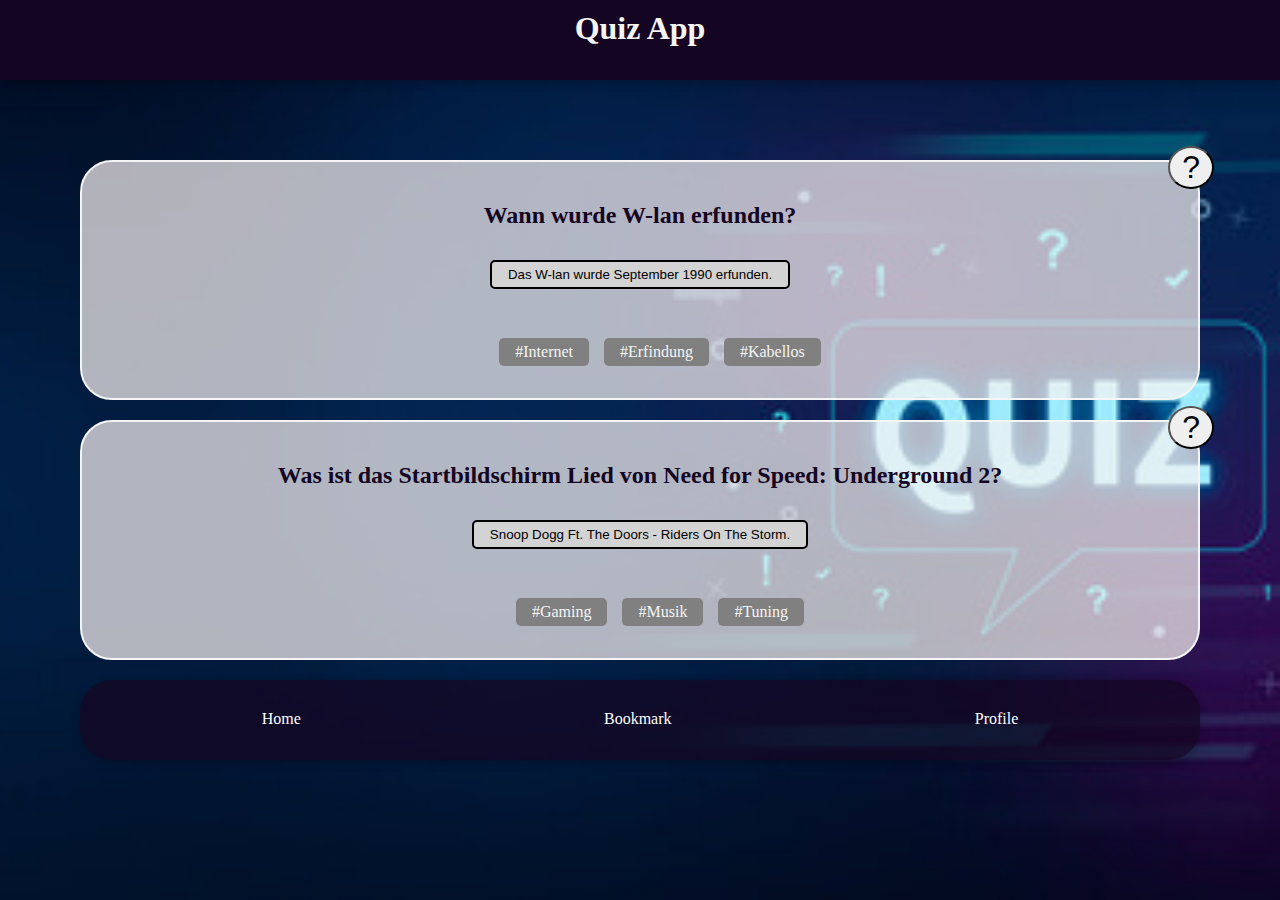
==== bookmark.html @ 67b7fd22 "update_quiz_app" ====
<!DOCTYPE html>
<html lang="en">
  <head>
    <meta charset="UTF-8" />
    <meta name="viewport" content="width=device-width, initial-scale=1.0" />
    <link rel="stylesheet" href="styles.css" />
    <title>Document</title>
  </head>
  <body>
    <header class="header">
      <h1 class="header__heading">Quiz App</h1>
      </header>
    
    <img class="background" src="bg_quiz.jpg" />
    <main>
      
      
      <section class="question_block">
        <h2 class="questions">Wann wurde W-lan erfunden?</h2>
        <button class="card__bookmark">?</button>
        <button class="answer_button" title="Show answer">Das W-lan wurde September 1990 erfunden.</button>
        <ul class="badges">
          <li>#Internet</li>
          <li>#Erfindung</li>
          <li>#Kabellos</li>
        </ul>
      </section>
      <section class="question_block">
        <h2 class="questions">Was ist das Startbildschirm Lied von Need for Speed: Underground 2?</h2>
        <button class="card__bookmark">?</button>
        <button class="answer_button" title="Show answer">Snoop Dogg Ft. The Doors - Riders On The Storm.</button>
        <ul class="badges">
          <li>#Gaming</li>
          <li>#Musik</li>
          <li>#Tuning</li>
          
        </ul>
      </section>
      <nav class="navigation"/>
      <a aria-label="Home" href="index.html">Home</a>
      <a aria-label="To Bookmark" href="bookmark.html">Bookmark</a>
      <a aria-label="To Profile" href="profile.html">Profile</a>
      </nav>
      
    </main>
  </body>
</html>
---- styles.css ----
* {
  box-sizing: border-box;
}

body {
  margin: 0;
  padding: 0;
  display: flex;
  flex-direction: column;
}

.background {
  position: absolute;
  height: 100vh;
  width: 100%;
  object-fit: cover;
  z-index: -1;
}

.header {
  background: #140523;
  color: #ffffff;
  height: 80px;
  box-shadow: rgba(0, 0, 0, 0.24) 0 3px 8px;
  padding: 10px;
  position: sticky;
  top: 0;
  z-index: 1;
}

.header__heading {
  margin: 0;
}

main {
  padding: 80px;
  display: flex;
  flex-direction: column;
  gap: 20px;
}

h1 {
  color: whitesmoke;
  margin: 10px;
  text-align: center;
}

.question_block {
  background-color: rgba(250, 243, 243, 0.712);
  position: relative;
  border: 2px solid;
  padding: 40px;
  text-align: center;
  height: 15rem;
  border-radius: 2rem;
  border-color: whitesmoke;
}

h2 {
  position: relative;
  margin: 0;
  text-align: center;
  top: -1rem;
}

.questions {
  color: #140523;
}

.card__bookmark {
  position: absolute;
  font-size: 2em;
  padding: 6px 12px;
  border-radius: 50%;
  top: -1rem;
  right: -1rem;
  font-size: 2em;
  padding: 1px 12px;
  border-radius: 50%;
}

.answer_button {
  position: relative;
  border-color: rgb(172, 172, 172);
  background-color: lightgray;
  border: 2px solid black;
  color: black;
  top: 20%;
  padding: 5px 16px;
  border-radius: 5px;
}

li {
  position: relative;
  background-color: gray;
  color: whitesmoke;
  padding: 5px 16px;
  border-radius: 5px;
  bottom: -3rem;
  list-style: none;
}

ul {
  display: flex;
  position: relative;
  gap: 15px;
  justify-content: center;
  top: 1rem;
}

navigation {
  text-decoration: none;
}

nav {
  background: #140523b9;
  color: #ffffff;
  height: 80px;
  box-shadow: rgba(0, 0, 0, 0.24) 0 3px 8px;
  position: sticky;
  padding: 30px;
  top: 0;
  z-index: 1;
  display: flex;
  justify-content: space-around;
  border-radius: 2rem;
}

a {
  color: white;
  height: 48px;
  position: sticky;
  bottom: 0;
  text-decoration: none;
}

a:hover {
  text-decoration: underline;
}

.profilbild {
  position: relative;
  display: flex;
  height: 120px;
  width: 120px;
  bottom: 15rem;
  border-radius: 50%;
  overflow: hidden;
  top: -3rem;
}

.pfrofile_name {
  position: relative;
  display: flex;
  left: 10rem;
  top: -9rem;
  color: white;
  font-size: 24px;
}

.profile_header {
  color: whitesmoke;
  position: relative;
  display: flex;
  justify-content: center;
}

.settings_headline {
position: relative;
display: flex;
top: -7rem;
justify-content: start;
}

.about_me {
  color: white;
  position: relative;
  display: flex;
  justify-content: start;
  top: -5rem;
}

.about_me_list {
  color: whitesmoke;
  position: relative;
  display: flex;
}

.about_me_text {
  color: whitesmoke;
  position: relative;
  display: flex;
  top: -5rem;
}

h2 {
  position: relative;
  display: flex;
  justify-content: center;
  color: whitesmoke;
  top: 0rem;
}

.setting_mode {
  color: whitesmoke;
  position: relative;
  display: flex;
  top: -4rem;
}

.switch input {
  appearance: none;
  width: 100%;
  height: 100%;
  border: 2px solid black;
  margin: 0;
  border-radius: 20%;
  transition: transform 0.5s ease-in-out;
  position: relative;
  display: flex;
}

.switch {
  height: 2rem;
  width: 2.8rem;
  display: inline-block;
  position: relative;
  display: flex;
  top: -6.5rem;
  left: 12rem;
}

.switch_slide {
  background-color: whitesmoke;
  width: 1.2rem;
  height: 1.6rem;
  box-shadow: 0 0 1px blue;
  position: absolute;
  top: 0.2rem;
  left: 0.15rem;
  border-radius: 20%;
  pointer-events: none;
  transition: transform 0.5s ease-in-out;
}

.switch input:checked {
  background-color: blue;
  border-color: black;
}

.switch input:checked + .switch_slide {
  background-color: whitesmoke;
  transform: translateX(1.3rem);
}
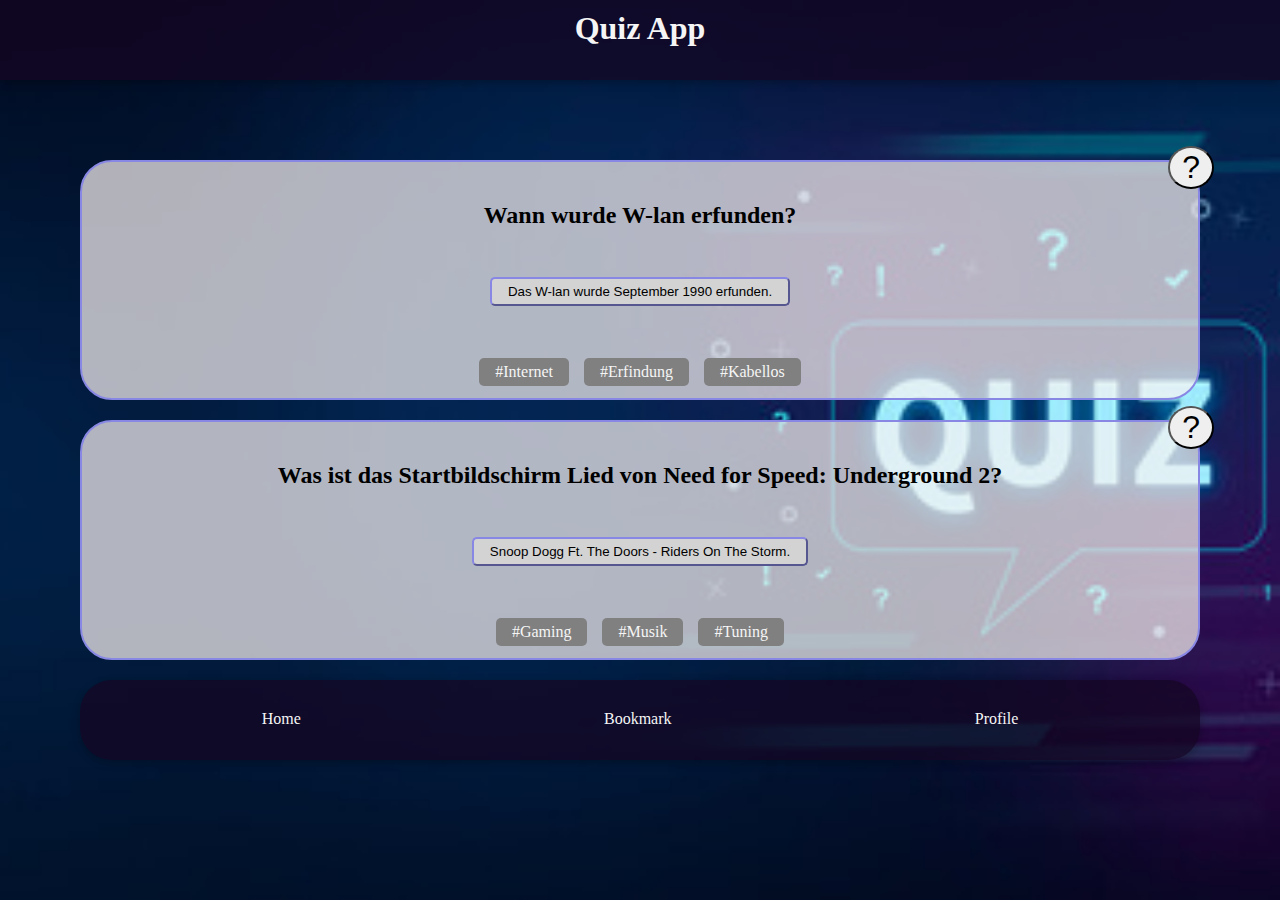
==== commit 2fc6183f: "change css files" ====
--- a/bookmark.html
+++ b/bookmark.html
@@ -5,6 +5,14 @@
     <meta name="viewport" content="width=device-width, initial-scale=1.0" />
     <link rel="stylesheet" href="styles.css" />
     <title>Document</title>
+    <title>Document</title>
+    <meta name="viewport" content="width=device-width, initial-scale=1.0" />
+    <link rel="stylesheet" href="/styles.css" />
+    <link rel="stylesheet" href="/components/buttons.css" />
+    <link rel="stylesheet" href="/components/card.css" />
+    <link rel="stylesheet" href="/components/header.css" />
+    <link rel="stylesheet" href="/components/navigation.css" />
+    <link rel="stylesheet" href="/components/profile.css" />
   </head>
   <body>
     <header class="header">
--- a/styles.css
+++ b/styles.css
@@ -1,5 +1,15 @@
 * {
   box-sizing: border-box;
+}
+
+:root {
+--color-text: #f5f5f5;
+--color-questions: #000000;
+--color-buttons: #d3d3d3;
+--color-answer-button-text: #000000;
+--border-color: #8888e4;
+--background-color-nav: #140523b9;
+
 }
 
 body {
@@ -17,20 +27,7 @@
   z-index: -1;
 }
 
-.header {
-  background: #140523;
-  color: #ffffff;
-  height: 80px;
-  box-shadow: rgba(0, 0, 0, 0.24) 0 3px 8px;
-  padding: 10px;
-  position: sticky;
-  top: 0;
-  z-index: 1;
-}
-
-.header__heading {
-  margin: 0;
-}
+
 
 main {
   padding: 80px;
@@ -40,12 +37,12 @@
 }
 
 h1 {
-  color: whitesmoke;
+  color: var(--color-text);
   margin: 10px;
   text-align: center;
 }
 
-.question_block {
+______.question_block {
   background-color: rgba(250, 243, 243, 0.712);
   position: relative;
   border: 2px solid;
@@ -53,10 +50,10 @@
   text-align: center;
   height: 15rem;
   border-radius: 2rem;
-  border-color: whitesmoke;
-}
-
-h2 {
+  border-color: var(--border-color);
+}
+
+/*h2 {
   position: relative;
   margin: 0;
   text-align: center;
@@ -64,7 +61,7 @@
 }
 
 .questions {
-  color: #140523;
+  color: var(--color-questions);
 }
 
 .card__bookmark {
@@ -77,27 +74,28 @@
   font-size: 2em;
   padding: 1px 12px;
   border-radius: 50%;
-}
-
-.answer_button {
-  position: relative;
-  border-color: rgb(172, 172, 172);
-  background-color: lightgray;
-  border: 2px solid black;
-  color: black;
+} */
+
+_____.answer_button {
+  position: relative;
+  border-color: var(--border-color);
+  background-color: var(--color-buttons);
+  color: var(--color-answer-button-text);
   top: 20%;
   padding: 5px 16px;
   border-radius: 5px;
-}
-
-li {
+  border 1px solid; 
+}
+
+/*li {
   position: relative;
   background-color: gray;
-  color: whitesmoke;
+  color: var(--color-text);
   padding: 5px 16px;
   border-radius: 5px;
   bottom: -3rem;
   list-style: none;
+  
 }
 
 ul {
@@ -106,15 +104,15 @@
   gap: 15px;
   justify-content: center;
   top: 1rem;
-}
+} */
 
 navigation {
   text-decoration: none;
 }
 
-nav {
-  background: #140523b9;
-  color: #ffffff;
+/*nav {
+  background: var(--background-color-nav);
+  color: var(--color-text);
   height: 80px;
   box-shadow: rgba(0, 0, 0, 0.24) 0 3px 8px;
   position: sticky;
@@ -127,18 +125,19 @@
 }
 
 a {
-  color: white;
+  color: var(--color-text);
   height: 48px;
   position: sticky;
   bottom: 0;
   text-decoration: none;
+  
 }
 
 a:hover {
   text-decoration: underline;
-}
-
-.profilbild {
+} */
+
+/*.profilbild {
   position: relative;
   display: flex;
   height: 120px;
@@ -154,12 +153,12 @@
   display: flex;
   left: 10rem;
   top: -9rem;
-  color: white;
+  color: var(--color-text);
   font-size: 24px;
 }
 
 .profile_header {
-  color: whitesmoke;
+  color: var(--color-text);
   position: relative;
   display: flex;
   justify-content: center;
@@ -173,7 +172,7 @@
 }
 
 .about_me {
-  color: white;
+  color: var(--color-text);
   position: relative;
   display: flex;
   justify-content: start;
@@ -181,13 +180,13 @@
 }
 
 .about_me_list {
-  color: whitesmoke;
+  color: var(--color-text);
   position: relative;
   display: flex;
 }
 
 .about_me_text {
-  color: whitesmoke;
+  color: var(--color-text);
   position: relative;
   display: flex;
   top: -5rem;
@@ -197,12 +196,12 @@
   position: relative;
   display: flex;
   justify-content: center;
-  color: whitesmoke;
+  color: var(--color-text);
   top: 0rem;
 }
 
 .setting_mode {
-  color: whitesmoke;
+  color: var(--color-text);
   position: relative;
   display: flex;
   top: -4rem;
@@ -231,7 +230,7 @@
 }
 
 .switch_slide {
-  background-color: whitesmoke;
+  background-color: var(--color-text);
   width: 1.2rem;
   height: 1.6rem;
   box-shadow: 0 0 1px blue;
@@ -241,14 +240,5 @@
   border-radius: 20%;
   pointer-events: none;
   transition: transform 0.5s ease-in-out;
-}
-
-.switch input:checked {
-  background-color: blue;
-  border-color: black;
-}
-
-.switch input:checked + .switch_slide {
-  background-color: whitesmoke;
-  transform: translateX(1.3rem);
-}
+} */
+
--- a/styles.css
+++ b/styles.css
@@ -1,5 +1,15 @@
 * {
   box-sizing: border-box;
+}
+
+:root {
+--color-text: #f5f5f5;
+--color-questions: #000000;
+--color-buttons: #d3d3d3;
+--color-answer-button-text: #000000;
+--border-color: #8888e4;
+--background-color-nav: #140523b9;
+
 }
 
 body {
@@ -17,20 +27,7 @@
   z-index: -1;
 }
 
-.header {
-  background: #140523;
-  color: #ffffff;
-  height: 80px;
-  box-shadow: rgba(0, 0, 0, 0.24) 0 3px 8px;
-  padding: 10px;
-  position: sticky;
-  top: 0;
-  z-index: 1;
-}
-
-.header__heading {
-  margin: 0;
-}
+
 
 main {
   padding: 80px;
@@ -40,12 +37,12 @@
 }
 
 h1 {
-  color: whitesmoke;
+  color: var(--color-text);
   margin: 10px;
   text-align: center;
 }
 
-.question_block {
+______.question_block {
   background-color: rgba(250, 243, 243, 0.712);
   position: relative;
   border: 2px solid;
@@ -53,10 +50,10 @@
   text-align: center;
   height: 15rem;
   border-radius: 2rem;
-  border-color: whitesmoke;
-}
-
-h2 {
+  border-color: var(--border-color);
+}
+
+/*h2 {
   position: relative;
   margin: 0;
   text-align: center;
@@ -64,7 +61,7 @@
 }
 
 .questions {
-  color: #140523;
+  color: var(--color-questions);
 }
 
 .card__bookmark {
@@ -77,27 +74,28 @@
   font-size: 2em;
   padding: 1px 12px;
   border-radius: 50%;
-}
-
-.answer_button {
-  position: relative;
-  border-color: rgb(172, 172, 172);
-  background-color: lightgray;
-  border: 2px solid black;
-  color: black;
+} */
+
+_____.answer_button {
+  position: relative;
+  border-color: var(--border-color);
+  background-color: var(--color-buttons);
+  color: var(--color-answer-button-text);
   top: 20%;
   padding: 5px 16px;
   border-radius: 5px;
-}
-
-li {
+  border 1px solid; 
+}
+
+/*li {
   position: relative;
   background-color: gray;
-  color: whitesmoke;
+  color: var(--color-text);
   padding: 5px 16px;
   border-radius: 5px;
   bottom: -3rem;
   list-style: none;
+  
 }
 
 ul {
@@ -106,15 +104,15 @@
   gap: 15px;
   justify-content: center;
   top: 1rem;
-}
+} */
 
 navigation {
   text-decoration: none;
 }
 
-nav {
-  background: #140523b9;
-  color: #ffffff;
+/*nav {
+  background: var(--background-color-nav);
+  color: var(--color-text);
   height: 80px;
   box-shadow: rgba(0, 0, 0, 0.24) 0 3px 8px;
   position: sticky;
@@ -127,18 +125,19 @@
 }
 
 a {
-  color: white;
+  color: var(--color-text);
   height: 48px;
   position: sticky;
   bottom: 0;
   text-decoration: none;
+  
 }
 
 a:hover {
   text-decoration: underline;
-}
-
-.profilbild {
+} */
+
+/*.profilbild {
   position: relative;
   display: flex;
   height: 120px;
@@ -154,12 +153,12 @@
   display: flex;
   left: 10rem;
   top: -9rem;
-  color: white;
+  color: var(--color-text);
   font-size: 24px;
 }
 
 .profile_header {
-  color: whitesmoke;
+  color: var(--color-text);
   position: relative;
   display: flex;
   justify-content: center;
@@ -173,7 +172,7 @@
 }
 
 .about_me {
-  color: white;
+  color: var(--color-text);
   position: relative;
   display: flex;
   justify-content: start;
@@ -181,13 +180,13 @@
 }
 
 .about_me_list {
-  color: whitesmoke;
+  color: var(--color-text);
   position: relative;
   display: flex;
 }
 
 .about_me_text {
-  color: whitesmoke;
+  color: var(--color-text);
   position: relative;
   display: flex;
   top: -5rem;
@@ -197,12 +196,12 @@
   position: relative;
   display: flex;
   justify-content: center;
-  color: whitesmoke;
+  color: var(--color-text);
   top: 0rem;
 }
 
 .setting_mode {
-  color: whitesmoke;
+  color: var(--color-text);
   position: relative;
   display: flex;
   top: -4rem;
@@ -231,7 +230,7 @@
 }
 
 .switch_slide {
-  background-color: whitesmoke;
+  background-color: var(--color-text);
   width: 1.2rem;
   height: 1.6rem;
   box-shadow: 0 0 1px blue;
@@ -241,14 +240,5 @@
   border-radius: 20%;
   pointer-events: none;
   transition: transform 0.5s ease-in-out;
-}
-
-.switch input:checked {
-  background-color: blue;
-  border-color: black;
-}
-
-.switch input:checked + .switch_slide {
-  background-color: whitesmoke;
-  transform: translateX(1.3rem);
-}
+} */
+
--- a/components/buttons.css
+++ b/components/buttons.css
@@ -0,0 +1,25 @@
+* {
+    box-sizing: border-box;
+  }
+  
+  :root {
+  --color-text: #f5f5f5;
+  --color-questions: #000000;
+  --color-buttons: #d3d3d3;
+  --color-answer-button-text: #000000;
+  --border-color: #8888e4;
+  --background-color-nav: #140523b9;
+  }
+  
+
+  .answer_button {
+    position: relative;
+    border-color: var(--border-color);
+    background-color: var(--color-buttons);
+    color: var(--color-answer-button-text);
+    top: 20%;
+    padding: 5px 16px;
+    border-radius: 5px;
+    border 1px solid; 
+    top: 3rem;
+  }--- a/components/card.css
+++ b/components/card.css
@@ -0,0 +1,115 @@
+* {
+    box-sizing: border-box;
+  }
+  
+  :root {
+  --color-text: #f5f5f5;
+  --color-questions: #000000;
+  --color-buttons: #d3d3d3;
+  --color-answer-button-text: #000000;
+  --border-color: #8888e4;
+  --background-color-nav: #140523b9;
+
+  }
+
+
+  .question_block {
+    background-color: rgba(250, 243, 243, 0.712);
+    position: relative;
+    border: 2px solid;
+    padding: 40px;
+    text-align: center;
+    height: 15rem;
+    border-radius: 2rem;
+    border-color: var(--border-color);
+  }
+
+  h2 {
+    position: relative;
+    margin: 0;
+    text-align: center;
+    top: -1rem;
+  }
+  
+  .questions {
+    color: var(--color-questions);
+  }
+  
+  .card__bookmark {
+    position: absolute;
+    font-size: 2em;
+    padding: 6px 12px;
+    border-radius: 50%;
+    top: -1rem;
+    right: -1rem;
+    font-size: 2em;
+    padding: 1px 12px;
+    border-radius: 50%;
+  }
+
+  li {
+    position: relative;
+    background-color: gray;
+    color: var(--color-text);
+    padding: 5px 16px;
+    border-radius: 5px;
+    bottom: -3rem;
+    list-style: none;
+    
+  }
+  
+  ul {
+    display: flex;
+    position: relative;
+    gap: 15px;
+    justify-content: center;
+    top: 1rem;
+  }
+
+  h2 {
+    position: relative;
+    margin: 0;
+    text-align: center;
+    top: -1rem;
+  }
+  
+  .questions {
+    color: var(--color-questions);
+  }
+  
+  .card__bookmark {
+    position: absolute;
+    font-size: 2em;
+    padding: 6px 12px;
+    border-radius: 50%;
+    top: -1rem;
+    right: -1rem;
+    font-size: 2em;
+    padding: 1px 12px;
+    border-radius: 50%;
+  }
+
+  li {
+    position: relative;
+    background-color: gray;
+    color: var(--color-text);
+    padding: 5px 16px;
+    border-radius: 5px;
+    bottom: -3rem;
+    list-style: none;
+    
+  }
+  
+  ul {
+    display: flex;
+    position: relative;
+    gap: 15px;
+    justify-content: center;
+    top: 1rem;
+  }
+  
+  .badges {
+    position: relative;
+    display: flex;
+    padding: 20px;
+  }--- a/components/header.css
+++ b/components/header.css
@@ -0,0 +1,26 @@
+* {
+    box-sizing: border-box;
+  }
+  
+  :root {
+  --color-text: #f5f5f5;
+  --color-questions: #000000;
+  --color-buttons: #d3d3d3;
+  --color-answer-button-text: #000000;
+  --border-color: #8888e4;
+  --background-color-nav: #140523b9;
+  }
+  
+  .header {
+    background: var(--background-color-nav);
+    height: 80px;
+    box-shadow: rgba(0, 0, 0, 0.24) 0 3px 8px;
+    padding: 10px;
+    position: sticky;
+    top: 0;
+    z-index: 1;
+  }
+  
+  .header__heading {
+    margin: 0;
+  }--- a/components/navigation.css
+++ b/components/navigation.css
@@ -0,0 +1,43 @@
+* {
+    box-sizing: border-box;
+  }
+  
+  :root {
+  --color-text: #f5f5f5;
+  --color-questions: #000000;
+  --color-buttons: #d3d3d3;
+  --color-answer-button-text: #000000;
+  --border-color: #8888e4;
+  --background-color-nav: #140523b9;
+  }
+
+
+  nav {
+    background: var(--background-color-nav);
+    color: var(--color-text);
+    height: 80px;
+    box-shadow: rgba(0, 0, 0, 0.24) 0 3px 8px;
+    position: sticky;
+    padding: 30px;
+    top: 0;
+    z-index: 1;
+    display: flex;
+    justify-content: space-around;
+    border-radius: 2rem;
+  }
+  
+  a {
+    color: var(--color-text);
+    height: 48px;
+    position: sticky;
+    bottom: 0;
+    text-decoration: none;
+    
+  }
+  
+  a:hover {
+    text-decoration: underline;
+  }
+  navigation {
+    text-decoration: none;
+  }--- a/components/profile.css
+++ b/components/profile.css
@@ -0,0 +1,118 @@
+* {
+    box-sizing: border-box;
+  }
+  
+  :root {
+  --color-text: #f5f5f5;
+  --color-questions: #000000;
+  --color-buttons: #d3d3d3;
+  --color-answer-button-text: #000000;
+  --border-color: #8888e4;
+  --background-color-nav: #140523b9;
+  }
+
+
+  .profilbild {
+    position: relative;
+    display: flex;
+    height: 120px;
+    width: 120px;
+    bottom: 15rem;
+    border-radius: 50%;
+    overflow: hidden;
+    top: -3rem;
+  }
+  
+  .pfrofile_name {
+    position: relative;
+    display: flex;
+    left: 10rem;
+    top: -9rem;
+    color: var(--color-text);
+    font-size: 24px;
+  }
+  
+  .profile_header {
+    color: var(--color-text);
+    position: relative;
+    display: flex;
+    justify-content: center;
+  }
+  
+  .settings_headline {
+  position: relative;
+  display: flex;
+  top: -7rem;
+  justify-content: start;
+  }
+  
+  .about_me {
+    color: var(--color-text);
+    position: relative;
+    display: flex;
+    justify-content: start;
+    top: -5rem;
+  }
+  
+  .about_me_list {
+    color: var(--color-text);
+    position: relative;
+    display: flex;
+  }
+  
+  .about_me_text {
+    color: var(--color-text);
+    position: relative;
+    display: flex;
+    top: -5rem;
+  }
+  
+  h2 {
+    position: relative;
+    display: flex;
+    justify-content: center;
+    color: var(--color-text);
+    top: 0rem;
+  }
+  
+  .setting_mode {
+    color: var(--color-text);
+    position: relative;
+    display: flex;
+    top: -4rem;
+  }
+  
+  .switch input {
+    appearance: none;
+    width: 100%;
+    height: 100%;
+    border: 2px solid black;
+    margin: 0;
+    border-radius: 20%;
+    transition: transform 0.5s ease-in-out;
+    position: relative;
+    display: flex;
+  }
+  
+  .switch {
+    height: 2rem;
+    width: 2.8rem;
+    display: inline-block;
+    position: relative;
+    display: flex;
+    top: -6.5rem;
+    left: 12rem;
+  }
+  
+  .switch_slide {
+    background-color: var(--color-text);
+    width: 1.2rem;
+    height: 1.6rem;
+    box-shadow: 0 0 1px blue;
+    position: absolute;
+    top: 0.2rem;
+    left: 0.15rem;
+    border-radius: 20%;
+    pointer-events: none;
+    transition: transform 0.5s ease-in-out;
+  }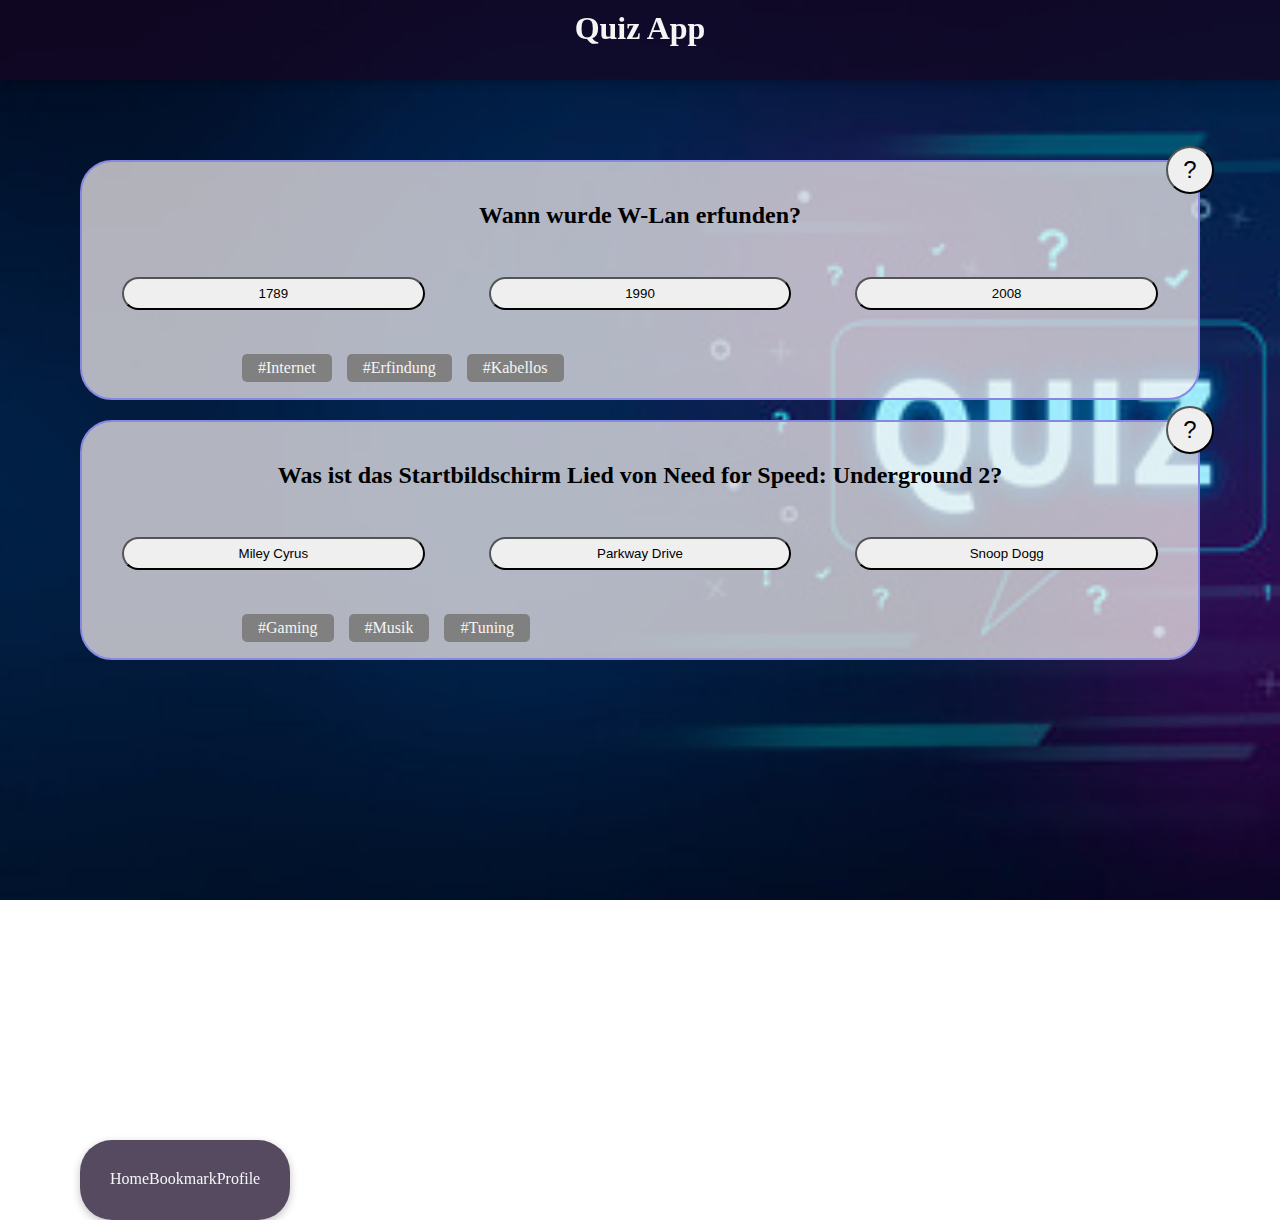
==== commit a7ff9e7e: "add new answer button and toggle bookmark" ====
--- a/bookmark.html
+++ b/bookmark.html
@@ -22,12 +22,18 @@
     <img class="background" src="bg_quiz.jpg" />
     <main>
       
-      
       <section class="question_block">
-        <h2 class="questions">Wann wurde W-lan erfunden?</h2>
-        <button class="card__bookmark">?</button>
-        <button class="answer_button" title="Show answer">Das W-lan wurde September 1990 erfunden.</button>
-        <ul class="badges">
+        <h2 class="questions">Wann wurde W-Lan erfunden?</h2>
+        
+        <button class="bookmark_button" data-js="bookmark_button">?</button>
+        
+        
+         <div class="answerChoises"> 
+        <button class="answerChoise">1789</button>
+        <button class="answerChoise">1990</button>
+        <button class="answerChoise">2008</button>
+        </div>
+      <ul class="answerbackground">
           <li>#Internet</li>
           <li>#Erfindung</li>
           <li>#Kabellos</li>
@@ -35,14 +41,17 @@
       </section>
       <section class="question_block">
         <h2 class="questions">Was ist das Startbildschirm Lied von Need for Speed: Underground 2?</h2>
-        <button class="card__bookmark">?</button>
-        <button class="answer_button" title="Show answer">Snoop Dogg Ft. The Doors - Riders On The Storm.</button>
-        <ul class="badges">
+        <button class="bookmark_button_two" data-js="bookmark_button_two">?</button>
+        <div class="answerChoises"> 
+          <button class="answerChoise">Miley Cyrus</button>
+          <button class="answerChoise">Parkway Drive</button>
+          <button class="answerChoise">Snoop Dogg</button>
+          </div>
+        <ul class="answerbackground">
           <li>#Gaming</li>
           <li>#Musik</li>
           <li>#Tuning</li>
-          
-        </ul>
+          </ul>
       </section>
       <nav class="navigation"/>
       <a aria-label="Home" href="index.html">Home</a>
--- a/styles.css
+++ b/styles.css
@@ -242,3 +242,6 @@
   transition: transform 0.5s ease-in-out;
 } */
 
+.massage {
+  background-color: black;
+}--- a/styles.css
+++ b/styles.css
@@ -242,3 +242,6 @@
   transition: transform 0.5s ease-in-out;
 } */
 
+.massage {
+  background-color: black;
+}--- a/components/buttons.css
+++ b/components/buttons.css
@@ -21,5 +21,82 @@
     padding: 5px 16px;
     border-radius: 5px;
     border 1px solid; 
+    top: rem;
+  }
+
+
+    .answerChoise:hover {
+    background-color: rgb(26, 191, 26);
+  }
+
+
+  .question_block .answerChoise {
+    flex-wrap: wrap;
+    justify-content: space-around;
+    
+   }
+
+  .answerChoises {
+    display: flex;
+    justify-content: space-between;
+    gap: 4rem;
+    
+    
+    
+    
+  }
+
+  .answerChoise {
+    display: flex;
+    flex-wrap: wrap;
     top: 3rem;
-  }+    padding: 7px;
+    border-radius: 3rem;
+    
+    
+    
+  }
+
+
+
+  .bookmark_button_clickt {
+    background-color: rgba(0, 0, 255, 0.651);
+    color: white;
+    
+    
+  }
+  
+  .bookmark_button {
+    position: absolute;
+   height: 3rem;
+   width: 3rem;
+   border-radius: 50%;
+   right: -1rem;
+   top: -1rem;
+   font-size: 24px;
+   color: black;
+  }
+
+  .bookmark_button_two {
+    position: absolute;
+    height: 3rem;
+    width: 3rem;
+    border-radius: 50%;
+    right: -1rem;
+    top: -1rem;
+    font-size: 24px;
+    color: black;
+  }
+  .bookmark_button_clickt_two {
+    background-color: rgba(0, 0, 255, 0.651);
+    color: white;
+    
+    
+  }
+  .answerBackground {
+    position: relative;
+    
+    
+  }
+
+ --- a/components/card.css
+++ b/components/card.css
@@ -10,6 +10,21 @@
   --border-color: #8888e4;
   --background-color-nav: #140523b9;
 
+  }
+
+  body {
+    margin: 0;
+    padding: 0;
+    display: flex;
+    flex-direction: column;
+  }
+
+
+  main {
+    padding: 80px;
+    display: flex;
+    flex-direction: column;
+    gap: 20px;
   }
 
 
@@ -53,7 +68,7 @@
     color: var(--color-text);
     padding: 5px 16px;
     border-radius: 5px;
-    bottom: -3rem;
+    bottom: -4rem;
     list-style: none;
     
   }
@@ -95,21 +110,33 @@
     color: var(--color-text);
     padding: 5px 16px;
     border-radius: 5px;
-    bottom: -3rem;
+    bottom: o;
     list-style: none;
     
   }
   
   ul {
     display: flex;
-    position: relative;
+    position: absolute;
     gap: 15px;
-    justify-content: center;
-    top: 1rem;
+    left: 7.5rem;
+    top: 7rem;
   }
   
   .badges {
     position: relative;
     display: flex;
     padding: 20px;
+  }
+
+  .answerChoise {
+    position: relative;
+    display: flex;
+    flex-direction: row;
+    flex: 1;
+    gap: 1rem;
+  }
+
+  .answer {
+    display: none;
   }--- a/components/navigation.css
+++ b/components/navigation.css
@@ -17,9 +17,9 @@
     color: var(--color-text);
     height: 80px;
     box-shadow: rgba(0, 0, 0, 0.24) 0 3px 8px;
-    position: sticky;
+    position: absolute;
     padding: 30px;
-    top: 0;
+    bottom: -20rem;
     z-index: 1;
     display: flex;
     justify-content: space-around;
@@ -32,6 +32,8 @@
     position: sticky;
     bottom: 0;
     text-decoration: none;
+    display: flex;
+    justify-content: space-around;
     
   }
   
